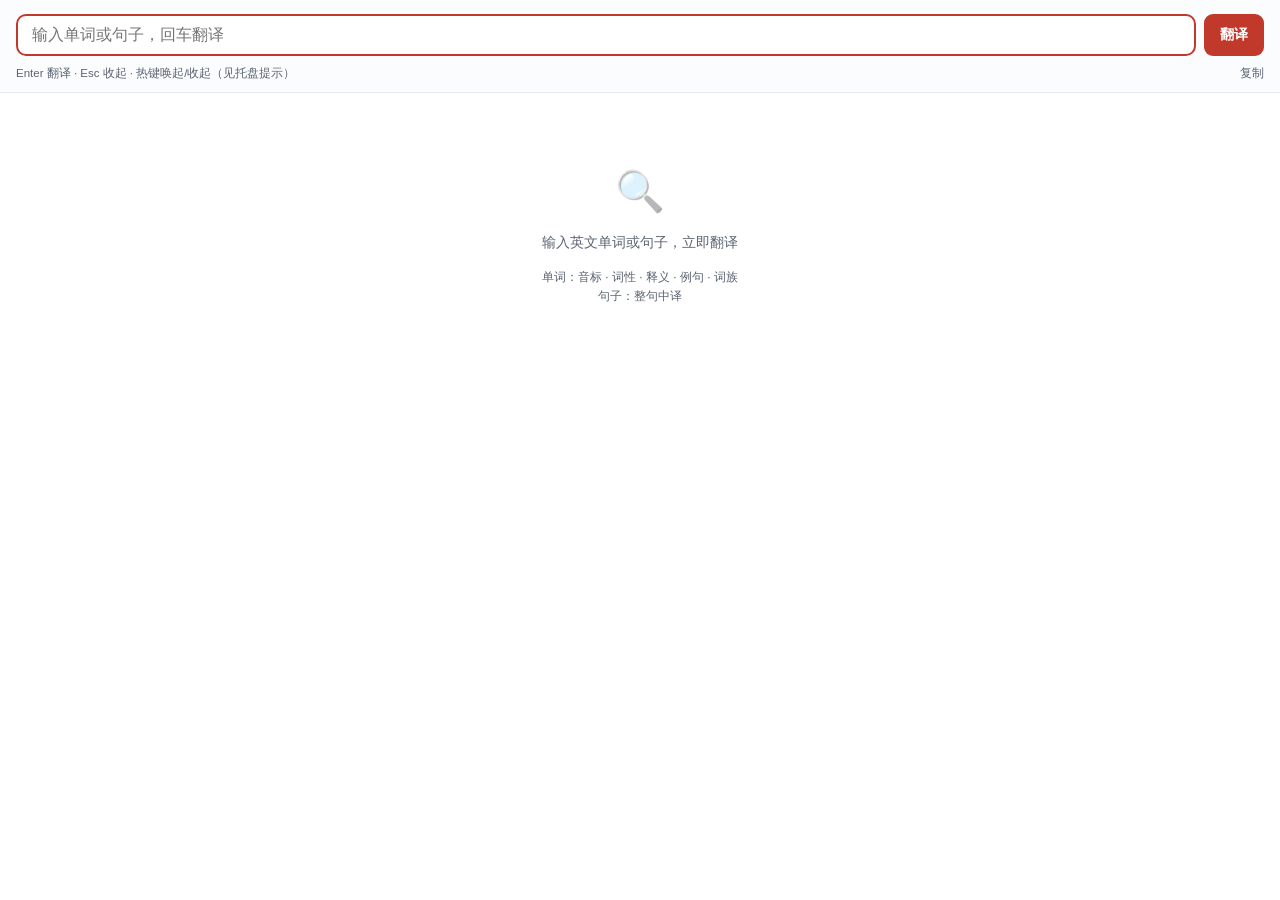
==== public/popup.html @ b728f4a5 "初始化项目20261119" ====
<!DOCTYPE html>
<html lang="zh-CN">
<head>
<meta charset="UTF-8">
<meta name="viewport" content="width=device-width, initial-scale=1.0">
<title>WordLens 翻译</title>
<style>
  :root{
    --bg:#ffffff; --ink:#1f2430; --sub:#5b6472; --line:#e6e9ee;
    --accent:#c0392b; --accent-soft:#fbeceb; --blue:#2c6fbb; --blue-soft:#eaf2fb;
    --green:#1e7a5a; --green-soft:#e7f4ee; --amber:#9a6b12; --amber-soft:#fbf1dc;
  }
  *{box-sizing:border-box}
  html,body{margin:0;height:100%}
  body{background:var(--bg);color:var(--ink);
    font-family:-apple-system,BlinkMacSystemFont,"Segoe UI","PingFang SC","Microsoft YaHei",sans-serif;
    font-size:14px;line-height:1.6;display:flex;flex-direction:column;overflow:hidden}

  .top{padding:14px 16px 10px;border-bottom:1px solid var(--line);background:#fbfcfd}
  .inputrow{display:flex;gap:8px;align-items:center}
  #q{flex:1;height:42px;border:2px solid var(--line);border-radius:10px;background:#fff;
    padding:0 14px;font-size:16px;color:var(--ink);outline:none;transition:.15s}
  #q:focus{border-color:var(--accent)}
  #go{height:42px;padding:0 16px;border:0;border-radius:9px;background:var(--accent);color:#fff;
    font-size:14px;font-weight:600;cursor:pointer}
  #go:disabled{opacity:.5;cursor:wait}
  .bar{display:flex;justify-content:space-between;align-items:center;margin-top:8px;color:var(--sub);font-size:11.5px}
  .kbd{display:inline-block;border:1px solid var(--line);background:#fff;border-radius:4px;padding:1px 6px;font-size:11px;color:var(--sub)}
  .bar button{border:0;background:none;color:var(--sub);cursor:pointer;font-size:11.5px;padding:0}
  .bar button:hover{color:var(--blue)}

  #result{flex:1;overflow-y:auto;padding:16px}

  /* 句子翻译卡 */
  .sentence .zh-big{font-size:20px;font-weight:600;line-height:1.7;color:var(--ink);margin:4px 0 12px}
  .sentence .en-src{color:var(--sub);font-size:13.5px;padding-bottom:12px;border-bottom:1px solid var(--line)}
  .sentence .meta{font-size:11px;color:#a0a8b4;margin-top:14px}

  /* 单词卡 */
  .head{display:flex;align-items:baseline;gap:12px;flex-wrap:wrap;margin-bottom:4px}
  .head h1{font-size:30px;margin:0;letter-spacing:-.5px}
  .phones{display:flex;gap:12px;flex-wrap:wrap;margin:6px 0 14px}
  .phone{display:flex;align-items:center;gap:6px;font-size:13px;color:var(--sub)}
  .phone .tag{font-size:10px;font-weight:700;color:#fff;background:#9aa4b2;border-radius:4px;padding:1px 5px}
  .phone .txt{color:var(--ink);font-size:14px}
  .play{width:22px;height:22px;border-radius:50%;border:1px solid var(--line);background:var(--blue-soft);
    color:var(--blue);cursor:pointer;font-size:10px;display:grid;place-items:center;padding:0}
  .play:hover{background:var(--blue);color:#fff}
  .sec{margin-top:18px}
  .sec-title{font-size:11px;font-weight:700;letter-spacing:1px;color:var(--sub);text-transform:uppercase;
    margin:0 0 10px;display:flex;align-items:center;gap:8px}
  .sec-title::after{content:"";flex:1;height:1px;background:var(--line)}
  .sense{display:flex;gap:10px;margin-bottom:11px}
  .pos{flex:0 0 auto;font-style:italic;font-weight:700;color:var(--accent);font-size:13.5px;
    background:var(--accent-soft);padding:2px 8px;border-radius:6px;height:fit-content;min-width:44px;text-align:center}
  .defs{margin:0;padding:0;list-style:none}
  .defs li{position:relative;padding-left:16px;margin-bottom:3px}
  .defs li::before{content:"";position:absolute;left:2px;top:10px;width:5px;height:5px;border-radius:50%;background:#b6bec9}
  .defs .n{color:var(--sub);font-size:11px;margin-right:5px}
  .ex{padding:10px 12px;border-left:3px solid var(--blue);background:#fafbfd;border-radius:0 8px 8px 0;margin-bottom:8px}
  .ex .en{font-size:13.5px;color:var(--ink)}
  .ex .en b{color:var(--accent);font-weight:700;background:var(--accent-soft);padding:0 2px;border-radius:2px}
  .ex .zh{color:var(--sub);font-size:12.5px;margin-top:3px}
  .tags{display:flex;flex-wrap:wrap;gap:6px}
  .tag2{font-size:11.5px;padding:3px 8px;border-radius:6px;background:var(--green-soft);color:var(--green);border:1px solid #d3e9dd}
  .phrase{padding:5px 0;border-bottom:1px dashed var(--line);font-size:12.5px}
  .phrase:last-child{border-bottom:0}
  .phrase .e{font-weight:600;color:var(--blue)}
  .phrase .z{color:var(--sub)}
  .kv{display:flex;justify-content:space-between;gap:10px;font-size:12.5px;padding:4px 0;border-bottom:1px dashed var(--line)}
  .kv .k{color:var(--sub)} .kv .v{font-weight:600;text-align:right}

  .empty{text-align:center;color:var(--sub);padding:50px 10px}
  .empty .big{font-size:40px;margin-bottom:8px;opacity:.45}
  .empty .tip{font-size:12px;margin-top:14px}
  .err{color:var(--accent);font-size:13px;padding:12px;background:var(--accent-soft);border-radius:8px}

  .toast{position:fixed;bottom:14px;left:50%;transform:translateX(-50%) translateY(16px);
    background:#1f2430;color:#fff;padding:8px 16px;border-radius:8px;font-size:12px;
    opacity:0;pointer-events:none;transition:.2s;z-index:99}
  .toast.show{opacity:1;transform:translateX(-50%) translateY(0)}
</style>
</head>
<body>
  <div class="top">
    <div class="inputrow">
      <input id="q" type="text" placeholder="输入单词或句子，回车翻译" autocomplete="off" spellcheck="false">
      <button id="go">翻译</button>
    </div>
    <div class="bar">
      <span>Enter 翻译 · Esc 收起 · 热键唤起/收起（见托盘提示）</span>
      <button id="copyBtn" title="复制结果到剪贴板">复制</button>
    </div>
  </div>
  <div id="result">
    <div class="empty">
      <div class="big">🔍</div>
      <div>输入英文单词或句子，立即翻译</div>
      <div class="tip">单词：音标 · 词性 · 释义 · 例句 · 词族<br>句子：整句中译</div>
    </div>
  </div>
</div>
<div class="toast" id="toast"></div>

<script>
const $=s=>document.querySelector(s);
const q=$('#q'), result=$('#result');
let current=null, currentText='';

function esc(s){return String(s==null?'':s).replace(/[&<>"]/g,c=>({'&':'&amp;','<':'&lt;','>':'&gt;','"':'&quot;'}[c]))}
function toast(m){const t=$('#toast');t.textContent=m;t.classList.add('show');setTimeout(()=>t.classList.remove('show'),1500)}
function highlight(en,word){
  const safe=esc(en);
  try{const first=word.trim().split(/\s+/)[0].replace(/[.*+?^${}()|[\]\\]/g,'\\$&');
    return first?safe.replace(new RegExp('\\b('+first+')\\b','gi'),'<b>$1</b>'):safe;}catch(e){return safe}
}
function play(url){if(!url){toast('暂无发音');return}const a=new Audio(url);a.onerror=()=>toast('发音失败');a.play()}

function renderSentence(d){
  const zh2en = d.dir === 'zh2en';
  const label = zh2en ? '中译英' : '英译中';
  result.innerHTML=`<div class="sentence">
    <div class="zh-big">${esc(d.translation)}</div>
    <div class="en-src">${esc(d.text)}</div>
    <div class="meta">${label} · ${esc(d.source||'')}${d.quality?' · 匹配度 '+Math.round(d.quality*100)+'%':''}</div>
  </div>`;
}
function renderWord(d){
  let senses=(d.senses||[]).map(s=>`<div class="sense"><div class="pos">${esc(s.pos)}</div>
    <ul class="defs">${(s.defs||[]).map((x,i)=>`<li><span class="n">${i+1}.</span>${esc(x)}</li>`).join('')}</ul></div>`).join('');
  let ex=(d.examples||[]).map(e=>`<div class="ex"><div class="en">${highlight(e.en,d.word)}</div>
    ${e.zh?`<div class="zh">${esc(e.zh)}</div>`:''}</div>`).join('');
  let phrases=(d.phrases||[]).map(x=>`<div class="phrase"><span class="e">${esc(x.en)}</span> ${x.zh?`<span class="z">${esc(x.zh)}</span>`:''}</div>`).join('');
  let wf=(d.wordforms||[]).map(x=>`<div class="kv"><span class="k">${esc(x.name)}</span><span class="v">${esc(x.value)}</span></div>`).join('');
  let der=(d.derivatives||[]).map(x=>`<div class="kv"><span class="k">${esc(x.w)} ${esc(x.pos)}</span><span class="v">${esc(x.zh)}</span></div>`).join('');
  let syn=(d.synonyms||[]).map(x=>{const w=typeof x==='string'?x:(x.w||'');const zh=typeof x==='object'?(x.zh||''):'';
    return `<span class="tag2">${esc(w)}${zh?' · '+esc(zh):''}</span>`}).join('');

  result.innerHTML=`<div class="word">
    <div class="head"><h1>${esc(d.word)}</h1></div>
    <div class="phones">
      ${d.ukphone?`<div class="phone"><span class="tag">UK</span><span class="txt">/ ${esc(d.ukphone)} /</span><button class="play" data-src="${esc(d.ukSpeech)}">▶</button></div>`:''}
      ${d.usphone?`<div class="phone"><span class="tag">US</span><span class="txt">/ ${esc(d.usphone)} /</span><button class="play" data-src="${esc(d.usSpeech)}">▶</button></div>`:''}
    </div>
    ${senses?`<div class="sec"><h2 class="sec-title">释义</h2>${senses}</div>`:''}
    ${ex?`<div class="sec"><h2 class="sec-title">双语例句</h2>${ex}</div>`:''}
    ${phrases?`<div class="sec"><h2 class="sec-title">常见搭配</h2>${phrases}</div>`:''}
    ${wf?`<div class="sec"><h2 class="sec-title">词形变化</h2>${wf}</div>`:''}
    ${der?`<div class="sec"><h2 class="sec-title">派生词</h2>${der}</div>`:''}
    ${syn?`<div class="sec"><h2 class="sec-title">同义词</h2><div class="tags">${syn}</div></div>`:''}
    ${(d._offline)?'<div class="meta" style="font-size:11px;color:var(--amber);margin-top:14px">离线词库结果</div>':''}
  </div>`;
  document.querySelectorAll('.play').forEach(b=>b.onclick=()=>play(b.dataset.src));
}

function plainText(d){
  if(d.type==='sentence') return d.text+'\n'+d.translation;
  let s=`${d.word}\n`;
  if(d.ukphone)s+=`UK /${d.ukphone}/ `;if(d.usphone)s+=`US /${d.usphone}/\n`;
  s+='\n【释义】\n';(d.senses||[]).forEach(x=>s+=`${x.pos} ${(x.defs||[]).join('；')}\n`);
  s+='\n【例句】\n';(d.examples||[]).forEach((x,i)=>s+=`${i+1}. ${x.en}\n   ${x.zh}\n`);
  if((d.phrases||[]).length){s+='\n【搭配】\n';d.phrases.forEach(x=>s+=`${x.en} ${x.zh}\n`)}
  return s;
}

async function doTranslate(){
  const text=q.value.trim();
  if(!text){q.focus();return}
  currentText=text;
  $('#go').disabled=true;
  result.innerHTML='<div class="empty">翻译中…</div>';
  try{
    const r=await fetch('/api/translate?text='+encodeURIComponent(text));
    const d=await r.json();
    if(d.error){result.innerHTML=`<div class="err">${esc(d.error)}</div>`;return}
    current=d;
    if(d.type==='sentence')renderSentence(d);else renderWord(d);
  }catch(e){result.innerHTML=`<div class="err">服务未启动，请先运行 WordLens</div>`}
  finally{$('#go').disabled=false}
}

$('#go').onclick=doTranslate;
q.onkeydown=e=>{if(e.key==='Enter')doTranslate()};
$('#copyBtn').onclick=()=>{
  if(!current){toast('暂无结果');return}
  const txt=plainText(current);
  if(navigator.clipboard) navigator.clipboard.writeText(txt).then(()=>toast('已复制')).catch(()=>fallback(txt));
  else fallback(txt);
};
function fallback(txt){const ta=document.createElement('textarea');ta.value=txt;document.body.appendChild(ta);ta.select();
  try{document.execCommand('copy');toast('已复制')}catch(e){toast('复制失败')}ta.remove()}

// Esc 收起窗口：优先尝试 window.close，失败则通知热键进程隐藏
document.addEventListener('keydown',e=>{
  if(e.key==='Escape'){
    e.preventDefault();
    window.close();
    fetch('/api/hide').catch(()=>{});
    setTimeout(()=>{window.close()},200);
  }
});

// 支持外部调用预填：URL ?text=xxx
const params=new URLSearchParams(location.search);
const pre=params.get('text');
if(pre){q.value=pre;doTranslate()}
else q.focus();
</script>
</body>
</html>
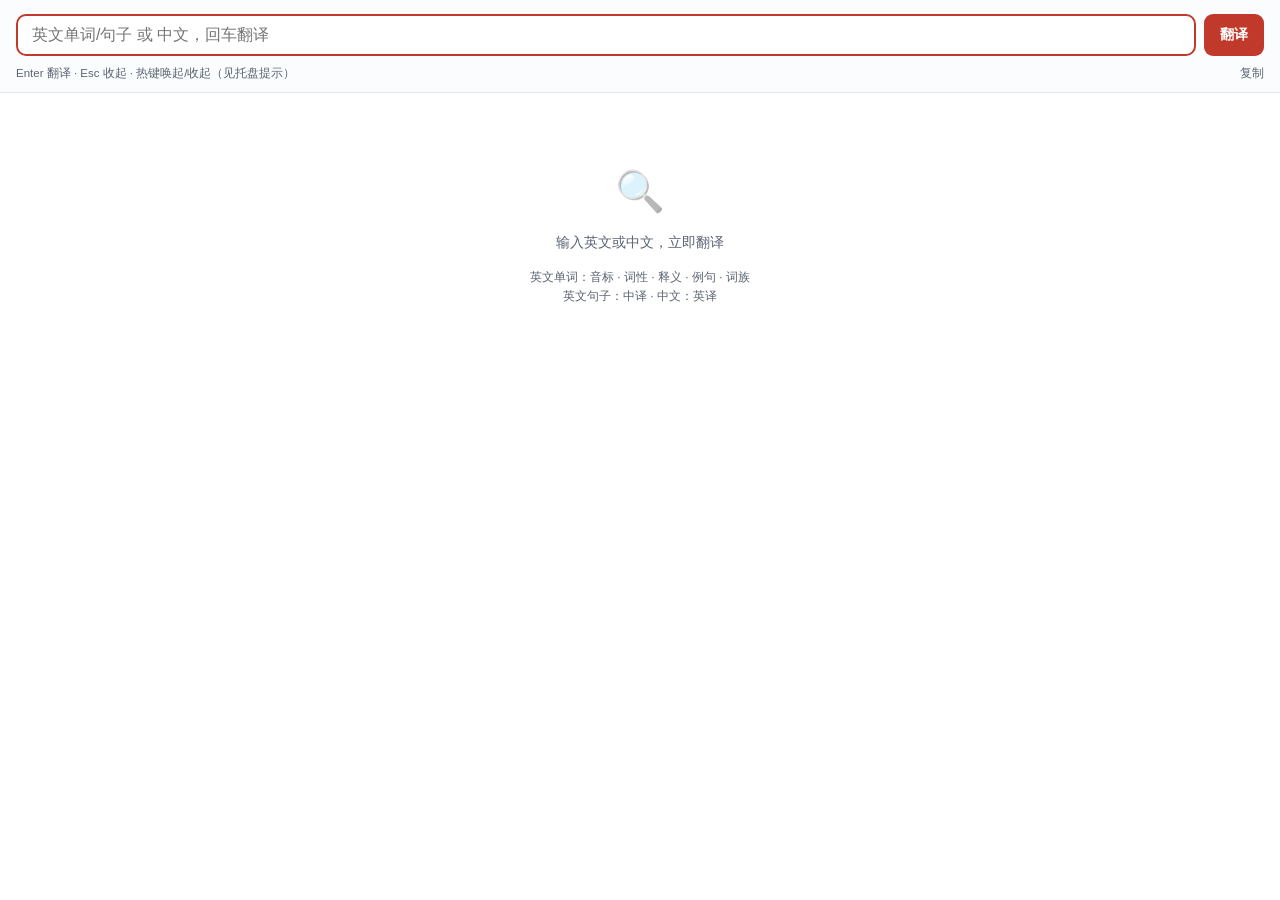
==== commit 436d2a47: "2.0版本" ====
--- a/public/popup.html
+++ b/public/popup.html
@@ -84,7 +84,7 @@
 <body>
   <div class="top">
     <div class="inputrow">
-      <input id="q" type="text" placeholder="输入单词或句子，回车翻译" autocomplete="off" spellcheck="false">
+      <input id="q" type="text" placeholder="英文单词/句子 或 中文，回车翻译" autocomplete="off" spellcheck="false">
       <button id="go">翻译</button>
     </div>
     <div class="bar">
@@ -95,8 +95,8 @@
   <div id="result">
     <div class="empty">
       <div class="big">🔍</div>
-      <div>输入英文单词或句子，立即翻译</div>
-      <div class="tip">单词：音标 · 词性 · 释义 · 例句 · 词族<br>句子：整句中译</div>
+      <div>输入英文或中文，立即翻译</div>
+      <div class="tip">英文单词：音标 · 词性 · 释义 · 例句 · 词族<br>英文句子：中译 · 中文：英译</div>
     </div>
   </div>
 </div>
